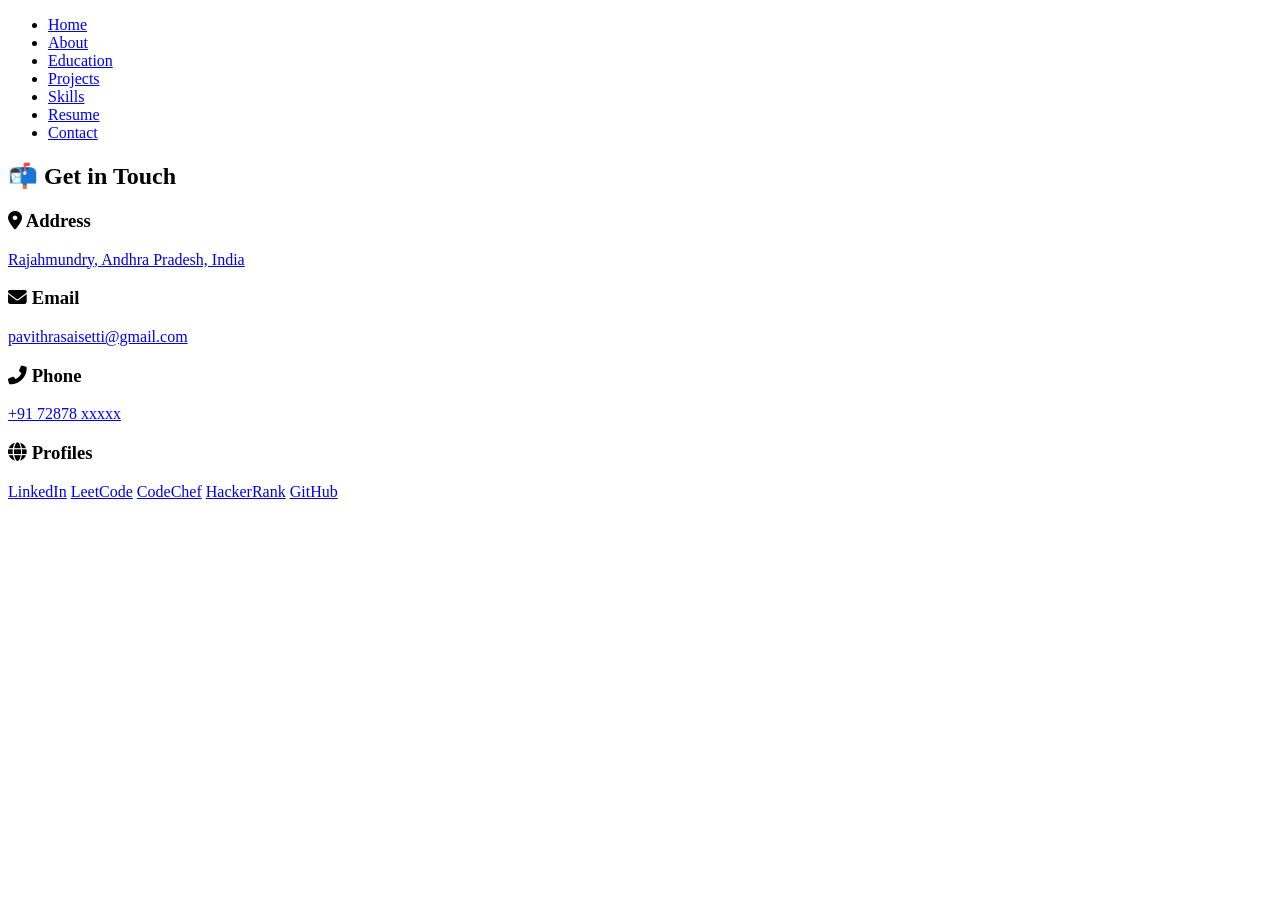
==== contact.html @ 3eabc67e "Update contact.html" ====
<!DOCTYPE html>
<html lang="en">
<head>
    <meta charset="UTF-8" />
    <meta name="viewport" content="width=device-width, initial-scale=1.0"/>
    <title>Contact</title>
    <link rel="stylesheet" href="styles.css" />
    <link rel="stylesheet" href="https://cdnjs.cloudflare.com/ajax/libs/font-awesome/6.4.0/css/all.min.css"/>
</head>
<body>
    <header>
        <nav>
            <ul>
                <li><a href="index.html">Home</a></li>
                <li><a href="about.html">About</a></li>
                <li><a href="education.html">Education</a></li>
                <li><a href="projects.html">Projects</a></li>
                <li><a href="skills.html">Skills</a></li>
                <li><a href="resume.html">Resume</a></li>
                <li><a href="contact.html" class="active">Contact</a></li>
            </ul>
        </nav>
    </header>

    <section class="contact-container">
        <h2 class="no-underline">📬 Get in Touch</h2>


        <div class="contact-row">
            <div class="contact-card">
                <h3><i class="fas fa-map-marker-alt"></i> Address</h3>
                <p>
                    <a href="https://www.google.com/maps/place/Sarangadhara+Metta/@17.0292159,81.7862919,17z/data=!3m1!4b1!4m6!3m5!1s0x3a37a3fd5a66b40b:0x30e2c148e0bda19e!8m2!3d17.0292108!4d81.7888668!16s%2Fg%2F11b6_c1wgc?entry=ttu" target="_blank">
                        Rajahmundry, Andhra Pradesh, India
                    </a>
                    
                </p>
                 </div>

            <div class="contact-card">
                <h3><i class="fas fa-envelope"></i> Email</h3>
                <p><a href="mailto:pavithrasaisetti@gmail.com">pavithrasaisetti@gmail.com</a></p>
            </div>
        </div>

        <div class="contact-row">
            <div class="contact-card">
                <h3><i class="fas fa-phone-alt"></i> Phone</h3>
                <p><a href="tel:+91 987456321">+91 72878 xxxxx</a></p>
            </div>

            <div class="contact-card">
                <h3><i class="fas fa-globe"></i> Profiles</h3>
                <div class="profile-links">
                    <a href="https://www.linkedin.com/in/setty-pavithra-sai-navya-mani-84322928b/" target="_blank">LinkedIn</a>
                    <a href="https://leetcode.com/u/kl_2200032204/" target="_blank">LeetCode</a>
                    <a href="https://www.codechef.com/users/kl_2200032204" target="_blank">CodeChef</a>
                    <a href="https://www.hackerrank.com/profile/h2200032204" target="_blank">HackerRank</a>
        <a href="https://github.com/pavithrasaisetti/"
        target="_blank">
            GitHub
        </a>
        
                </div>
            </div>
        </div>
    </section>
</body>
</html>
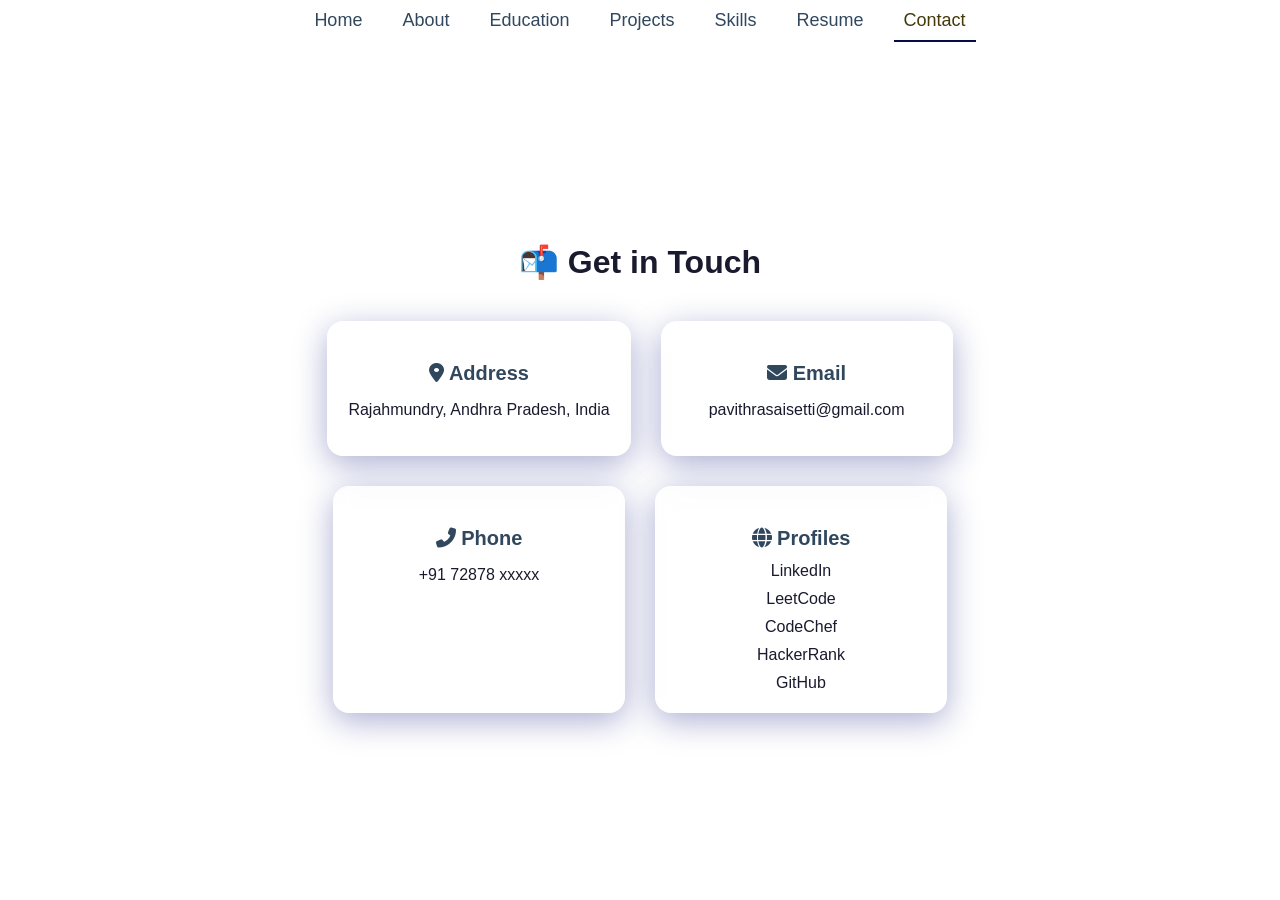
==== commit 132e0e4e: "Clean up contact.html by removing escape characters The contact.html file was modified to remove HTM" ====
--- a/contact.html
+++ b/contact.html
@@ -30,8 +30,7 @@
             <div class="contact-card">
                 <h3><i class="fas fa-map-marker-alt"></i> Address</h3>
                 <p>
-                    <a href="https://www.google.com/maps/place/Sarangadhara+Metta/@17.0292159,81.7862919,17z/data=!3m1!4b1!4m6!3m5!1s0x3a37a3fd5a66b40b:0x30e2c148e0bda19e!8m2!3d17.0292108!4d81.7888668!16s%2Fg%2F11b6_c1wgc?entry=ttu" target="_blank">
-                        Rajahmundry, Andhra Pradesh, India
+                    <a>Rajahmundry, Andhra Pradesh, India
                     </a>
                     
                 </p>
--- a/styles.css
+++ b/styles.css
@@ -0,0 +1,401 @@
+body{
+    font-family:'Poppins',sans-serif;
+    margin:0;
+    padding:0;
+    background:url('images/image.png') no-repeat center center fixed;
+    background-size:cover;
+    color:#1a1a2e;
+    min-height:100vh;
+    text-align:center;
+    display:flex;
+    flex-direction:column;
+    justify-content:center;
+    align-items:center;
+}
+#resume-page {
+    background-image: url('images/image.png');
+}
+
+#about-page {
+    background-image: url('images/image.png');
+}
+
+#education-page {
+    background-image: url('images/image.png');
+}
+
+/* Navigation - Fixed at the top */
+nav {
+    width: 100%;
+    background: rgba(255, 255, 255, 0.2); /* Slight background for visibility */
+    padding: 10px 0;
+    position: fixed; /* Keeps navigation at the top */
+    top: 0;
+    left: 0;
+    right: 0;
+    z-index: 1000; /* Ensures it's above other content */
+}
+
+nav ul {
+    list-style: none;
+    padding: 0;
+    margin: 0;
+    display: flex;
+    justify-content: center;
+    gap: 20px;
+}
+
+nav ul li {
+    display: inline;
+}
+
+nav ul li a {
+    color: #30475e; /* Medium-dark blue */
+    text-decoration: none;
+    font-size: 18px;
+    padding: 10px;
+    transition: color 0.3s ease;
+}
+
+/* Hover and Active State */
+nav ul li a.active,
+nav ul li a:hover {
+    color: #45390a; /* Golden yellow */
+    border-bottom: 2px solid #060c4a;
+}
+
+/* Centered Content - Moves below navigation */
+.container {
+    display: flex;
+    flex-direction: column;
+    align-items: center;
+    justify-content: center;
+    text-align: center;
+    height: 100vh;
+}
+
+/* Centered Name */
+.name {
+    font-size: 40px;
+    font-weight: bold;
+    color: #1a1a2e; /* Dark blue */
+    margin-bottom: 10px;
+}
+
+/* Centered Typing Effect */
+.typing {
+    font-size: 24px;
+    font-weight: normal;
+    color: #30475e; /* Medium-dark blue */
+    margin-bottom: 20px;
+}
+
+#typing-text {
+    color: #655e43; /* Golden yellow */
+    font-weight: bold;
+    border-bottom: 2px solid #2f7ee0;
+}
+
+/* Social Media Icons */
+.social-icons {
+    margin-top: 20px;
+}
+
+.social-icons a {
+    margin: 10px;
+    color: #1f1919; /* White for visibility */
+    font-size: 20px;
+    transition: color 0.3s ease;
+}
+
+/* Social Icons Hover Effect */
+.social-icons a:hover {
+    color: #520ef0; /* Golden yellow */
+}
+
+
+
+
+
+.about-text {
+    flex: 1; /* Allows text to fill remaining space */
+}
+
+.about-details {
+    list-style: none;
+    padding: 0;
+}
+
+.address {
+    text-align: left; /* Aligns text to the left */
+    display: inline-block; /* Keeps the content width tight */
+}
+
+.skills-image {
+    width: 100%;  /* Adjust based on your layout */
+    max-width: 800px;  /* Adjust the maximum width */
+    display: block;
+    margin: 0 auto;  /* Centering the image */
+}
+
+/* Contact styles*/
+
+/* Contact Section */
+.contact-container {
+    padding: 100px 20px 40px;
+    text-align: center;
+    width: 90%;
+    max-width: 1000px;
+    margin: 0 auto;
+}
+
+.contact-container h2 {
+    font-size: 32px;
+    margin-bottom: 40px;
+    color: #1a1a2e;
+}
+
+.contact-row {
+    display: flex;
+    flex-wrap: wrap;
+    justify-content: center;
+    gap: 30px;
+    margin-bottom: 30px;
+}
+
+.contact-card {
+    background: rgba(255, 255, 255, 0.25);
+    backdrop-filter: blur(10px);
+    -webkit-backdrop-filter: blur(10px);
+    border: 1px solid rgba(255, 255, 255, 0.18);
+    border-radius: 16px;
+    padding: 20px;
+    min-width: 250px;
+    max-width: 300px;
+    box-shadow: 0 8px 32px rgba(31, 38, 135, 0.37);
+    transition: transform 0.3s ease, box-shadow 0.3s ease;
+}
+
+.contact-card:hover {
+    transform: translateY(-5px);
+    box-shadow: 0 12px 20px rgba(31, 38, 135, 0.4);
+}
+
+.contact-card h3 {
+    color: #30475e;
+    margin-bottom: 12px;
+    font-size: 20px;
+}
+
+.contact-card p,
+.contact-card a {
+    font-size: 16px;
+    color: #1a1a2e;
+    text-decoration: none;
+    word-break: break-word;
+}
+
+.contact-card a:hover {
+    color: #0056b3;
+    text-decoration: underline;
+}
+
+
+.profile-links {
+    display: flex;
+    flex-direction: column;
+    align-items: center;
+    gap: 10px;
+}
+
+.profile-links a{
+    width:150px;
+    text-align:center;
+    text-decoration:none;
+    color:#1a1a2e;
+}
+
+.profile-links a:hover {
+    transform: translateX(4px);
+    color: #007bff;
+}
+
+.no-underline {
+    border-bottom: none;
+}
+
+
+/* Mobile Responsive */
+@media (max-width: 600px) {
+    .contact-row {
+        flex-direction: column;
+        align-items: center;
+    }
+}
+
+/*about*/
+
+
+/* Card-style background with glass effect */
+.card-style {
+    background: rgba(255, 255, 255, 0.2);
+    backdrop-filter: blur(10px);
+    -webkit-backdrop-filter: blur(10px);
+    border-radius: 16px;
+    padding: 20px;
+    box-shadow: 0 4px 30px rgba(0, 0, 0, 0.1);
+    border: 1px solid rgba(255, 255, 255, 0.3);
+}
+
+
+
+/* Layout for about section */
+.about-content {
+    display: flex;
+    justify-content: center;
+    align-items: flex-start;
+    gap: 50px;
+    max-width: 1000px;
+    margin: auto;
+    padding: 40px 20px;
+    flex-wrap: nowrap; /* prevent wrapping on wide screens */
+}
+
+/* Box for image and text */
+.about-box {
+    flex: 1;
+}
+.text-box {
+    flex: 2;
+}
+/* Keep image smaller */
+.image-box {
+    max-width: 250px;
+    flex: 0 0 250px;
+}
+
+/* Image styling */
+.about-img {
+    width: 100%;
+    height: auto;
+    object-fit: cover;
+    border-radius: 16px;
+    box-shadow: 0 6px 16px rgba(0, 0, 0, 0.15);
+}
+
+/* Text styling */
+.about-text p {
+    font-size: 18px;
+    line-height: 1.6;
+    color: #333;
+    margin-bottom: 20px;
+    text-align: left; /* CHANGED: Left-align text */
+}
+
+.about-text h3{
+    text-align: left;
+    color: #30475e;
+    margin-top: 20px;
+}
+
+.about-text hr{
+    border: none;
+    border-top: 1px solid rgba(0,0,0,0.1);
+    margin: 20px 0;
+}
+.about-details {
+    list-style: none;
+    padding: 0;
+    font-size: 16px;
+    color: #1a1a2e;
+    text-align: left; /* CHANGED: Left-align contact details */
+}
+
+.about-details li {
+    margin-bottom: 8px;
+}
+
+.about-container h2{
+            font-size:32px;
+            margin-bottom:40px;
+        }
+@media (max-width:768px){
+
+    /* Navigation */
+    nav ul{
+        overflow-x:auto;
+        white-space:nowrap;
+        justify-content:flex-start;
+        padding:10px;
+        gap:15px;
+    }
+
+    nav ul::-webkit-scrollbar{
+        display:none;
+    }
+
+    /* Home Page */
+    .container{
+        height:auto;
+        padding-top:120px;
+    }
+
+    .name{
+        font-size:30px;
+    }
+
+    .typing{
+        font-size:18px;
+    }
+
+    /* About Page */
+    .about-container{
+        padding-top:120px;
+    }
+
+    .section-title{
+        display:block;
+        margin-bottom:30px;
+    }
+
+    .about-content{
+        margin-top:30px;
+        flex-direction:column;
+        align-items:center;
+    }
+
+
+    .image-box{
+        flex:1 1 100%;
+        max-width:150px;
+        margin-bottom:20px;
+    }
+
+    .text-box{
+        flex:1 1 100%;
+        max-width:90%;
+        text-align:center;
+    }
+
+    .about-text p,
+    .about-details{
+        text-align:center;
+    }
+
+    /* Contact Page */
+    .contact-row{
+        flex-direction:column;
+        align-items:center;
+    }
+
+    .contact-card{
+        width:90%;
+        max-width:350px;
+    }
+
+    /* Cards */
+    .card-style{
+        width:90%;
+        max-width:350px;
+    }
+}
